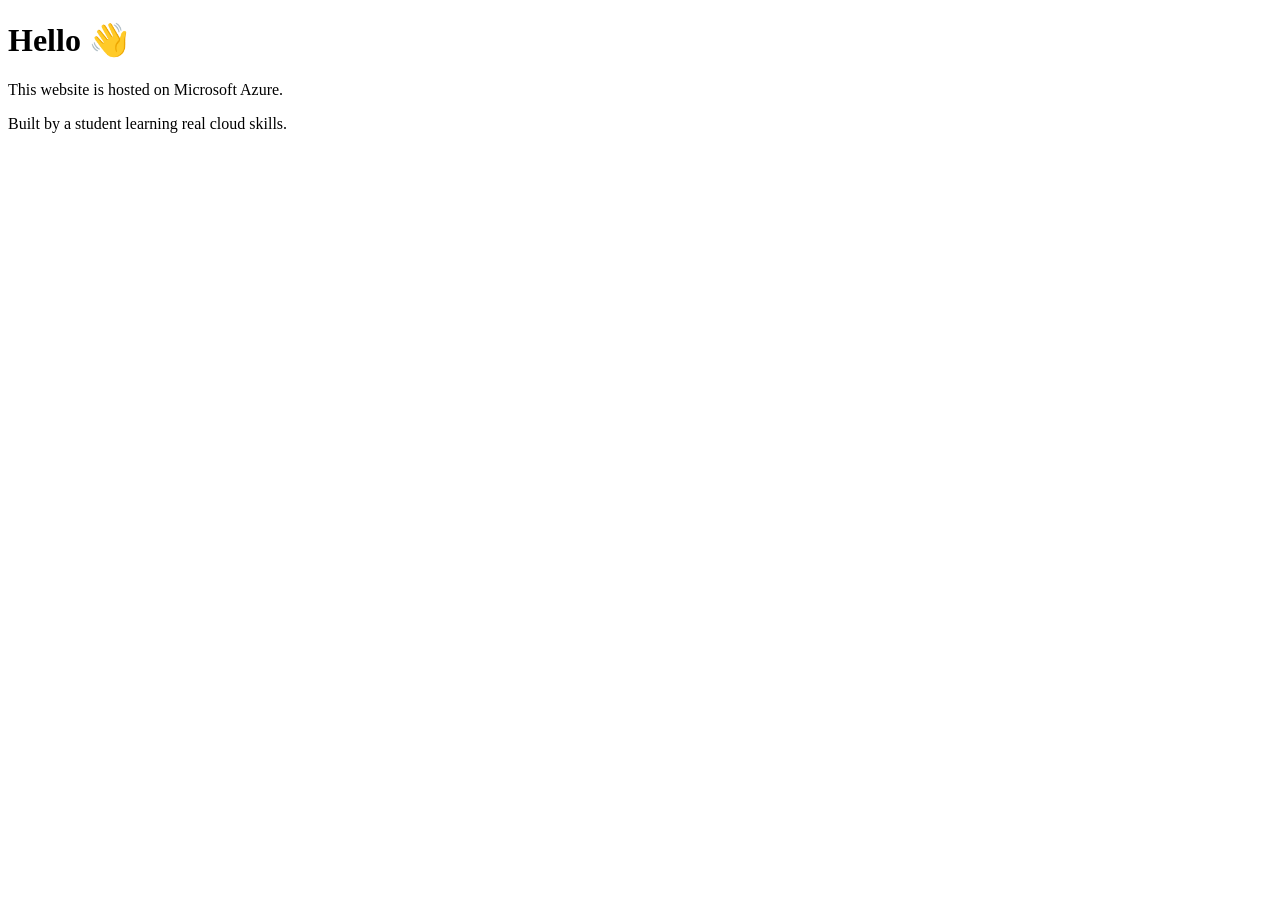
==== index.html @ 43232348 "Add initial HTML structure for Azure project" ====
<!DOCTYPE html>
<html>
  <head>
    <title>My First Azure Project</title>
  </head>
  <body>
    <h1>Hello 👋</h1>
    <p>This website is hosted on Microsoft Azure.</p>
    <p>Built by a student learning real cloud skills.</p>
  </body>
</html>
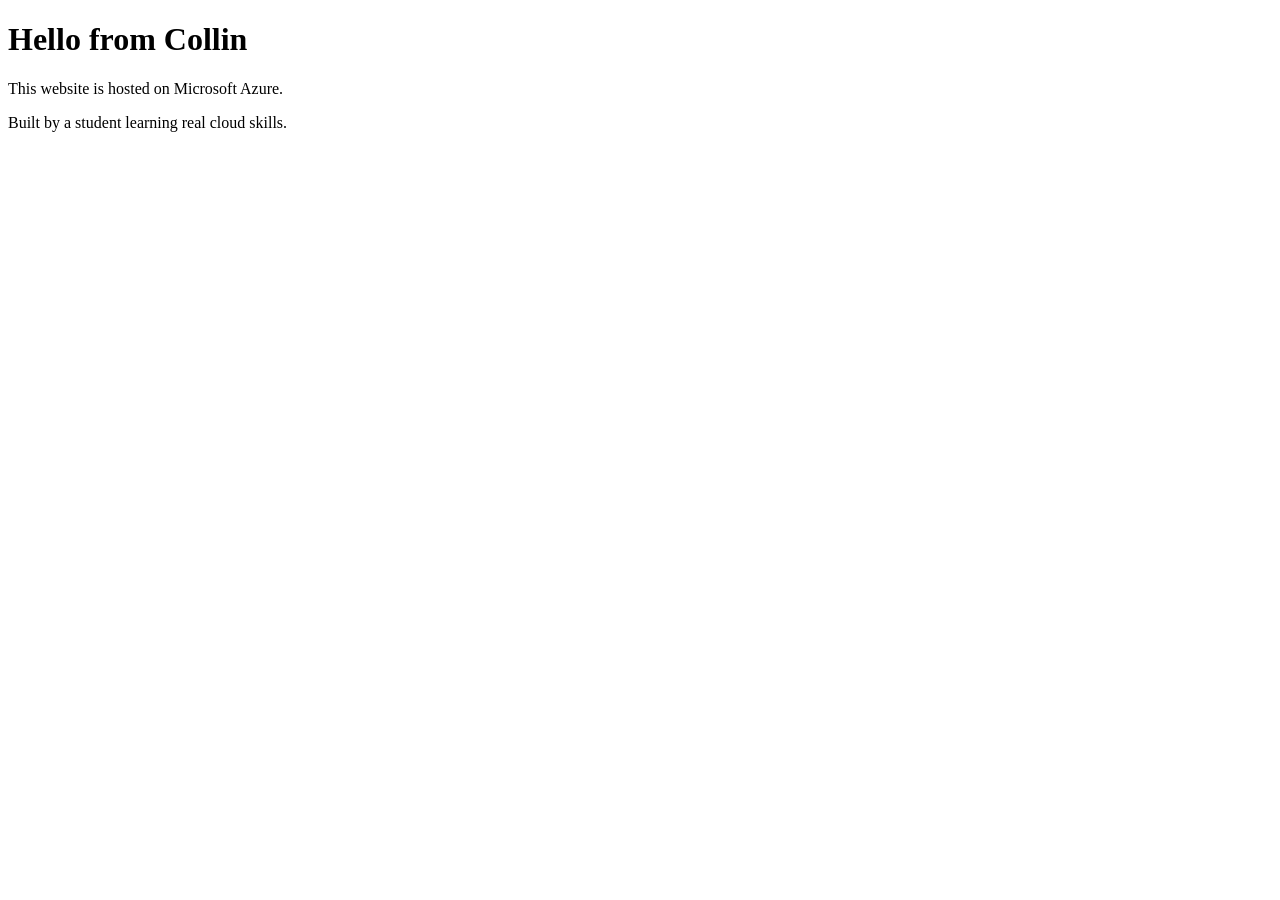
==== commit 0f2a0d75: "Update greeting in index.html" ====
--- a/index.html
+++ b/index.html
@@ -4,7 +4,7 @@
     <title>My First Azure Project</title>
   </head>
   <body>
-    <h1>Hello 👋</h1>
+    <h1>Hello from Collin </h1>
     <p>This website is hosted on Microsoft Azure.</p>
     <p>Built by a student learning real cloud skills.</p>
   </body>
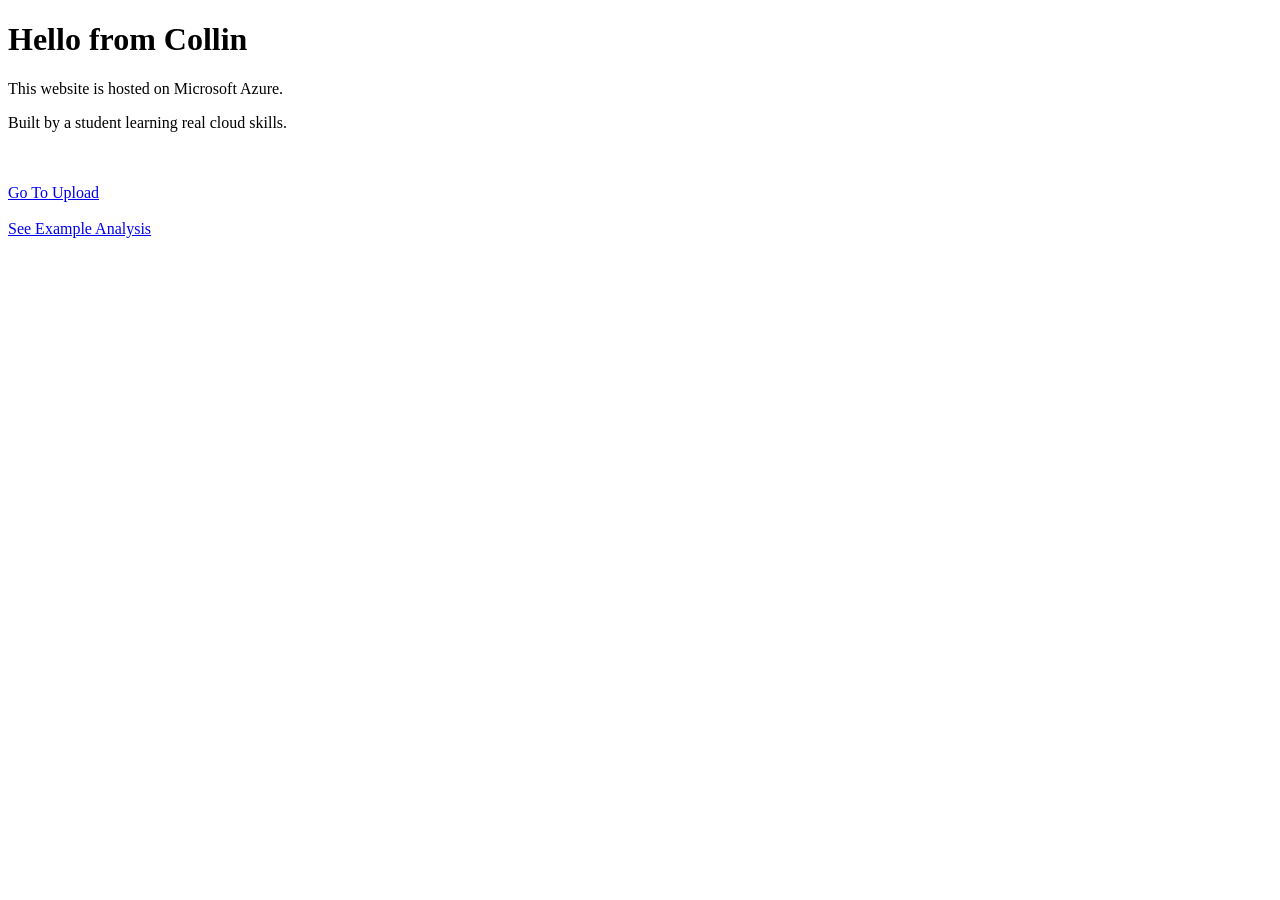
==== commit 964cdcba: "Update index.html with navigation links Added navigation links to upload and analysis pages." ====
--- a/index.html
+++ b/index.html
@@ -4,8 +4,13 @@
     <title>My First Azure Project</title>
   </head>
   <body>
-    <h1>Hello from Collin </h1>
+    <h1>Hello from Collin</h1>
     <p>This website is hosted on Microsoft Azure.</p>
     <p>Built by a student learning real cloud skills.</p>
+
+    <br><br>
+    <a href="upload.html">Go To Upload</a>
+    <br><br>
+    <a href="analysis.html">See Example Analysis</a>
   </body>
 </html>
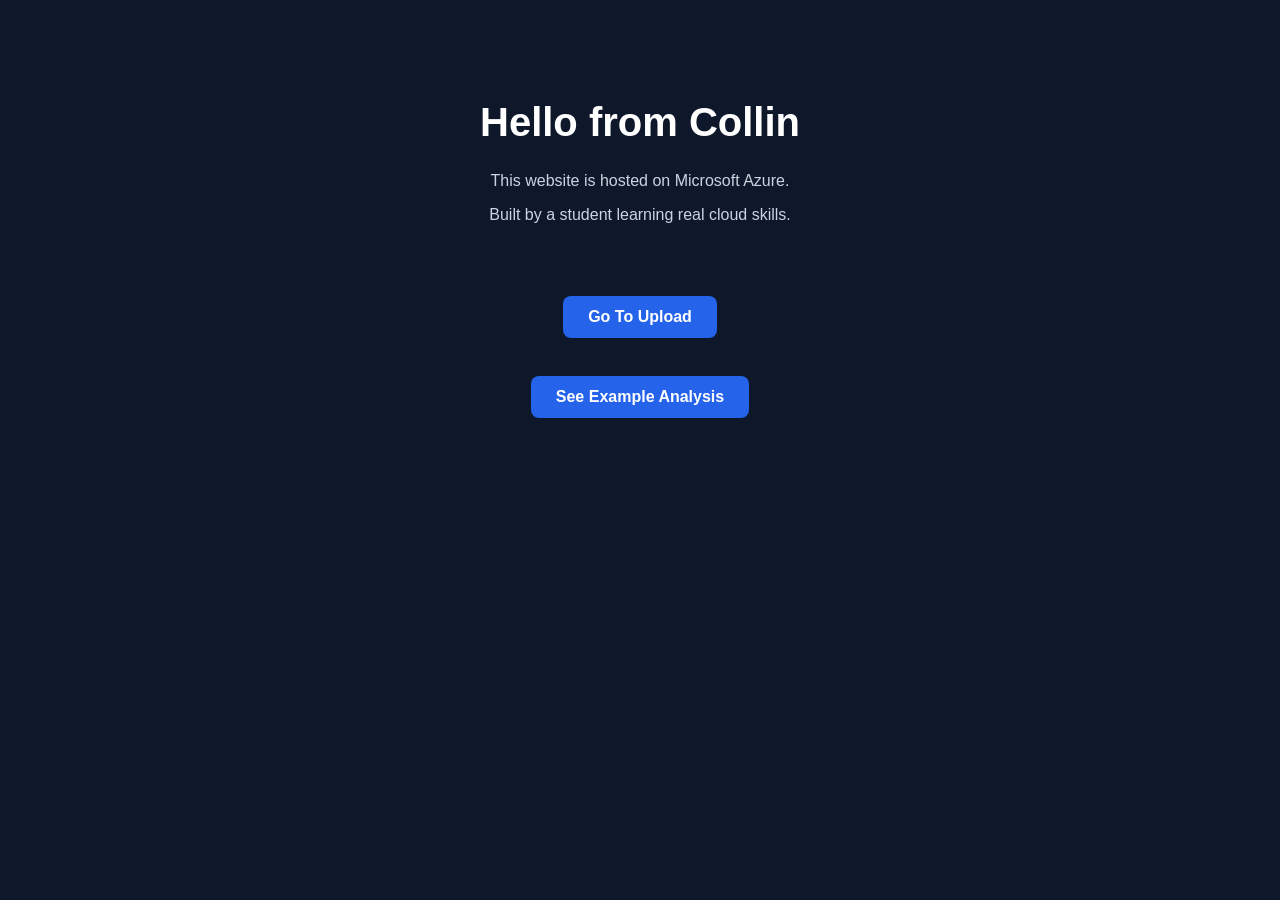
==== commit d02ebd51: "Add stylesheet link to index.html" ====
--- a/index.html
+++ b/index.html
@@ -2,6 +2,7 @@
 <html>
   <head>
     <title>My First Azure Project</title>
+    <link rel="stylesheet" href="style.css">
   </head>
   <body>
     <h1>Hello from Collin</h1>
--- a/style.css
+++ b/style.css
@@ -0,0 +1,43 @@
+body {
+  margin: 0;
+  font-family: Arial, sans-serif;
+  background-color: #0f172a;
+  color: white;
+  text-align: center;
+}
+
+h1 {
+  margin-top: 100px;
+  font-size: 40px;
+}
+
+p {
+  color: #cbd5e1;
+}
+
+a {
+  display: inline-block;
+  margin-top: 20px;
+  padding: 12px 25px;
+  background-color: #2563eb;
+  color: white;
+  text-decoration: none;
+  border-radius: 8px;
+  font-weight: bold;
+}
+
+a:hover {
+  background-color: #1d4ed8;
+}
+
+input, button {
+  padding: 10px;
+  border-radius: 6px;
+  border: none;
+}
+
+button {
+  background-color: #2563eb;
+  color: white;
+  cursor: pointer;
+}
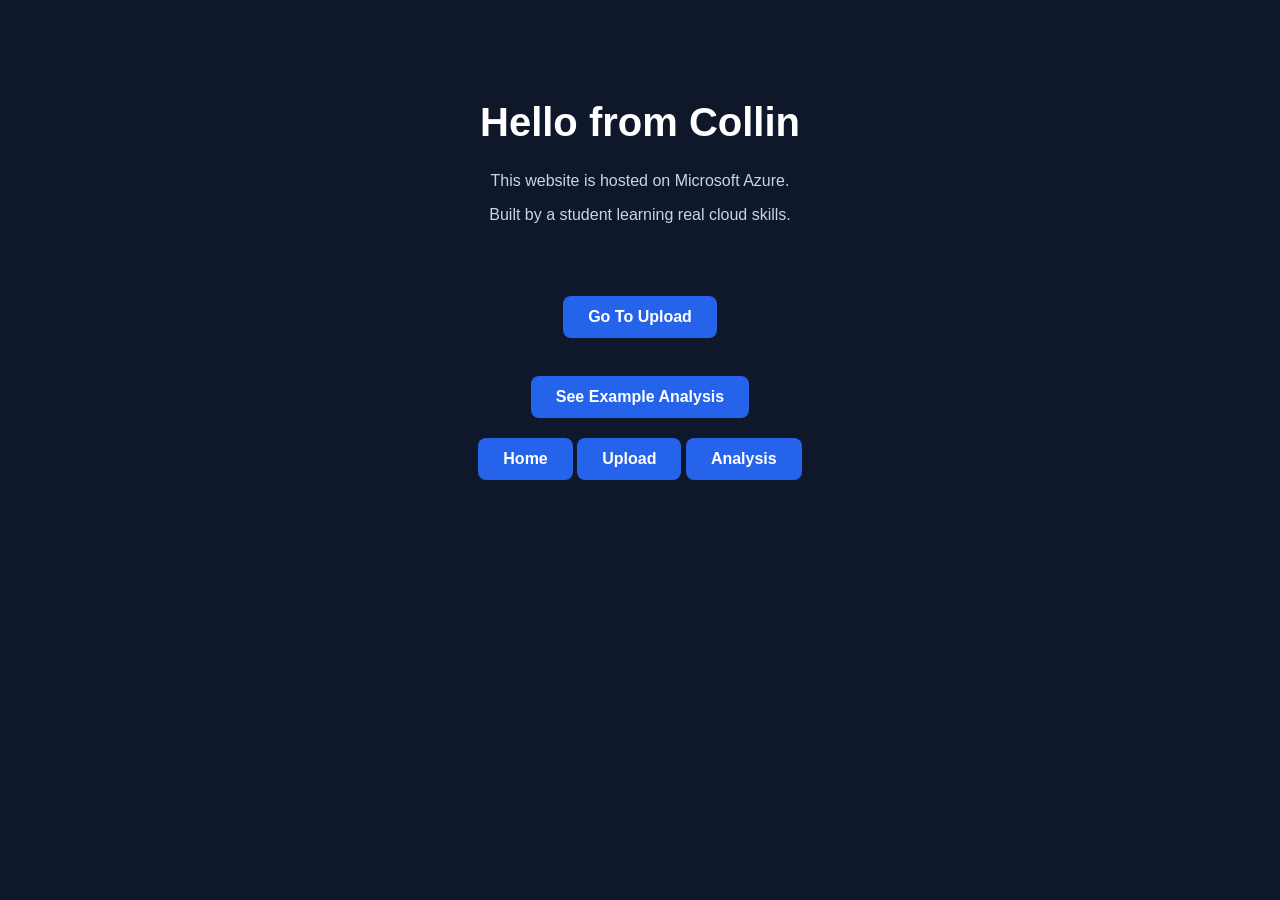
==== commit 2b6d74dd: "Add navigation links to index.html" ====
--- a/index.html
+++ b/index.html
@@ -14,4 +14,9 @@
     <br><br>
     <a href="analysis.html">See Example Analysis</a>
   </body>
+  <nav>
+  <a href="index.html">Home</a>
+  <a href="upload.html">Upload</a>
+  <a href="analysis.html">Analysis</a>
+</nav>
 </html>
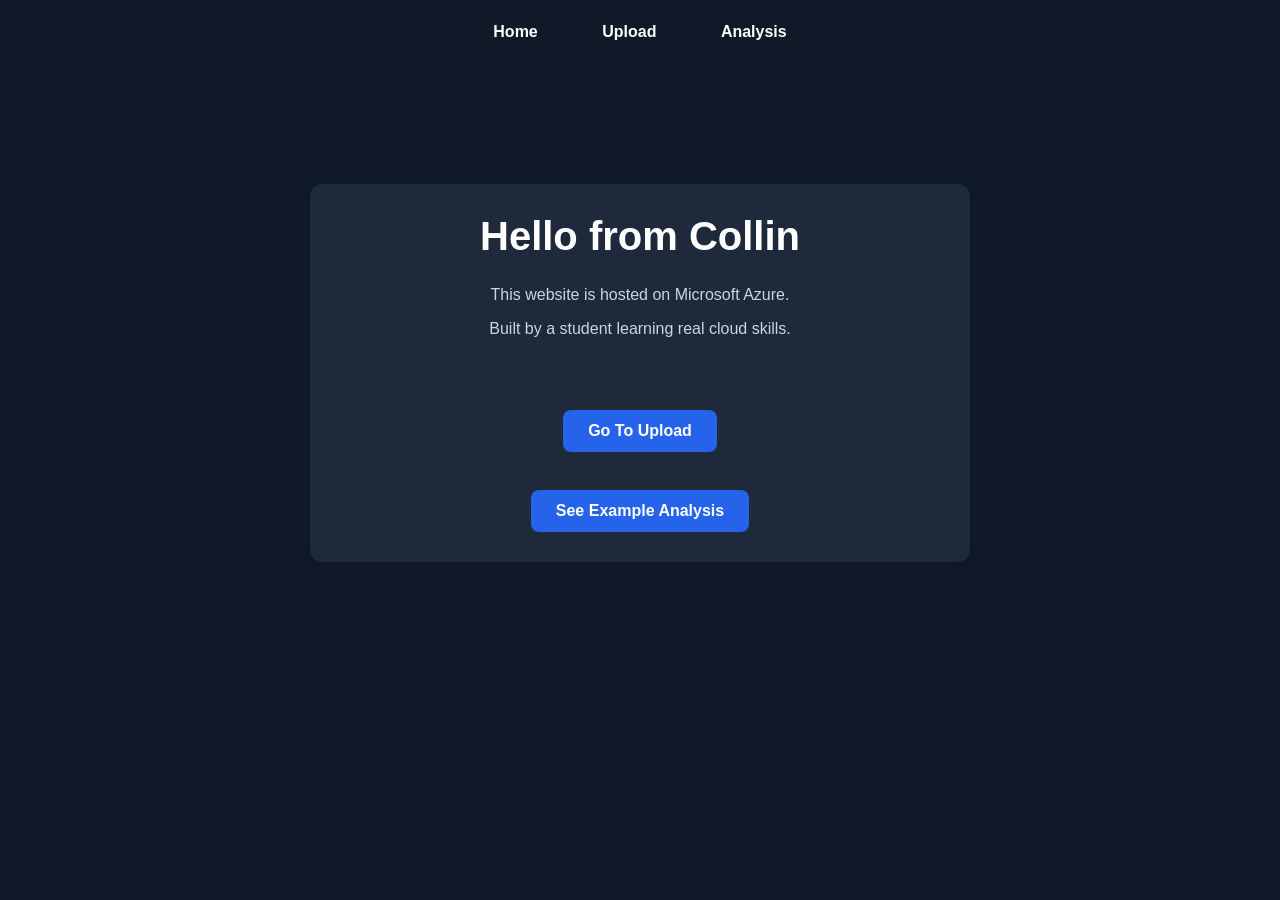
==== commit 9aa96406: "Refactor HTML structure and navigation" ====
--- a/index.html
+++ b/index.html
@@ -4,19 +4,25 @@
     <title>My First Azure Project</title>
     <link rel="stylesheet" href="style.css">
   </head>
+
   <body>
-    <h1>Hello from Collin</h1>
-    <p>This website is hosted on Microsoft Azure.</p>
-    <p>Built by a student learning real cloud skills.</p>
 
-    <br><br>
-    <a href="upload.html">Go To Upload</a>
-    <br><br>
-    <a href="analysis.html">See Example Analysis</a>
+    <nav>
+      <a href="index.html">Home</a>
+      <a href="upload.html">Upload</a>
+      <a href="analysis.html">Analysis</a>
+    </nav>
+
+    <div class="container">
+      <h1>Hello from Collin</h1>
+      <p>This website is hosted on Microsoft Azure.</p>
+      <p>Built by a student learning real cloud skills.</p>
+
+      <br><br>
+      <a href="upload.html">Go To Upload</a>
+      <br><br>
+      <a href="analysis.html">See Example Analysis</a>
+    </div>
+
   </body>
-  <nav>
-  <a href="index.html">Home</a>
-  <a href="upload.html">Upload</a>
-  <a href="analysis.html">Analysis</a>
-</nav>
 </html>
--- a/style.css
+++ b/style.css
@@ -7,7 +7,7 @@
 }
 
 h1 {
-  margin-top: 100px;
+  margin-top: 0;
   font-size: 40px;
 }
 
@@ -41,3 +41,27 @@
   color: white;
   cursor: pointer;
 }
+nav {
+  background-color: #111827;
+  padding: 15px;
+}
+
+nav a {
+  margin: 0 15px;
+  background: none;
+  padding: 8px 15px;
+}
+
+nav a:hover {
+  background-color: #2563eb;
+  border-radius: 6px;
+}
+.container {
+  margin-top: 120px;
+  max-width: 600px;
+  margin-left: auto;
+  margin-right: auto;
+  padding: 30px;
+  background-color: #1e293b;
+  border-radius: 12px;
+}
